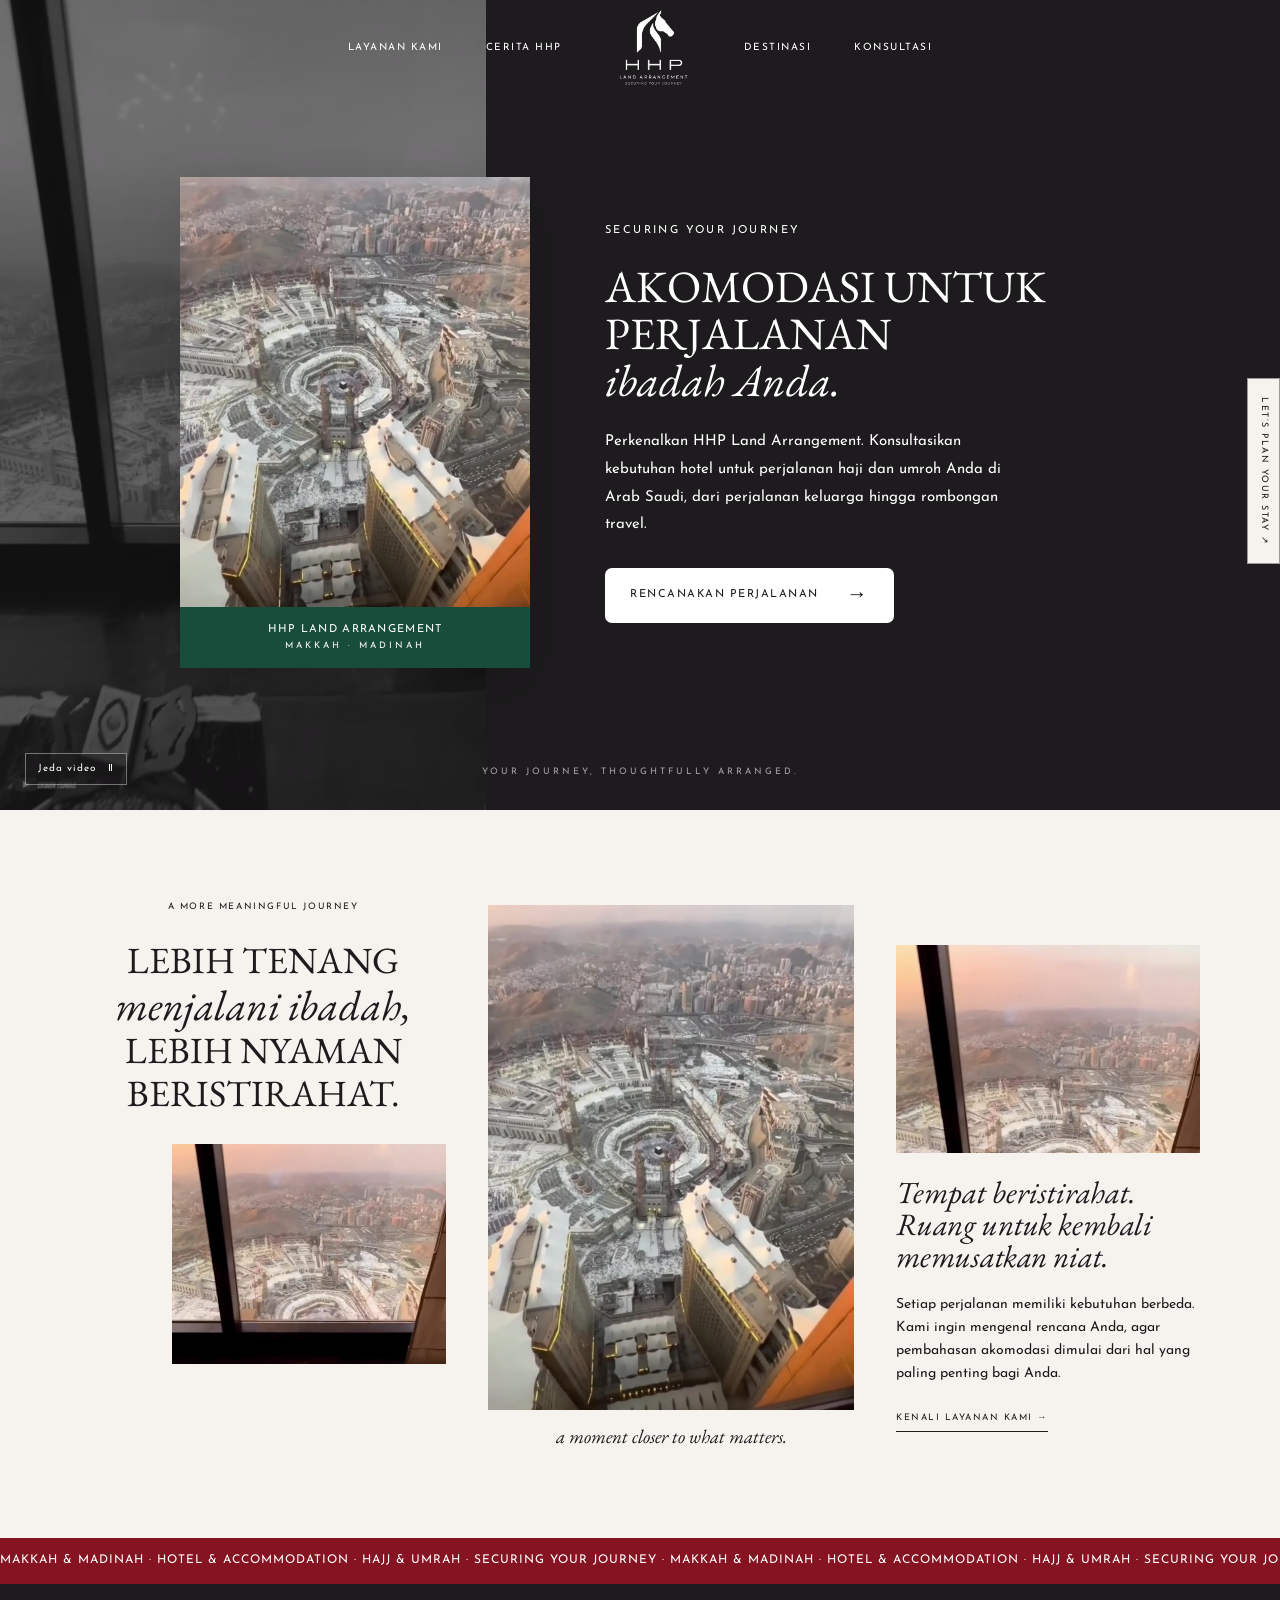
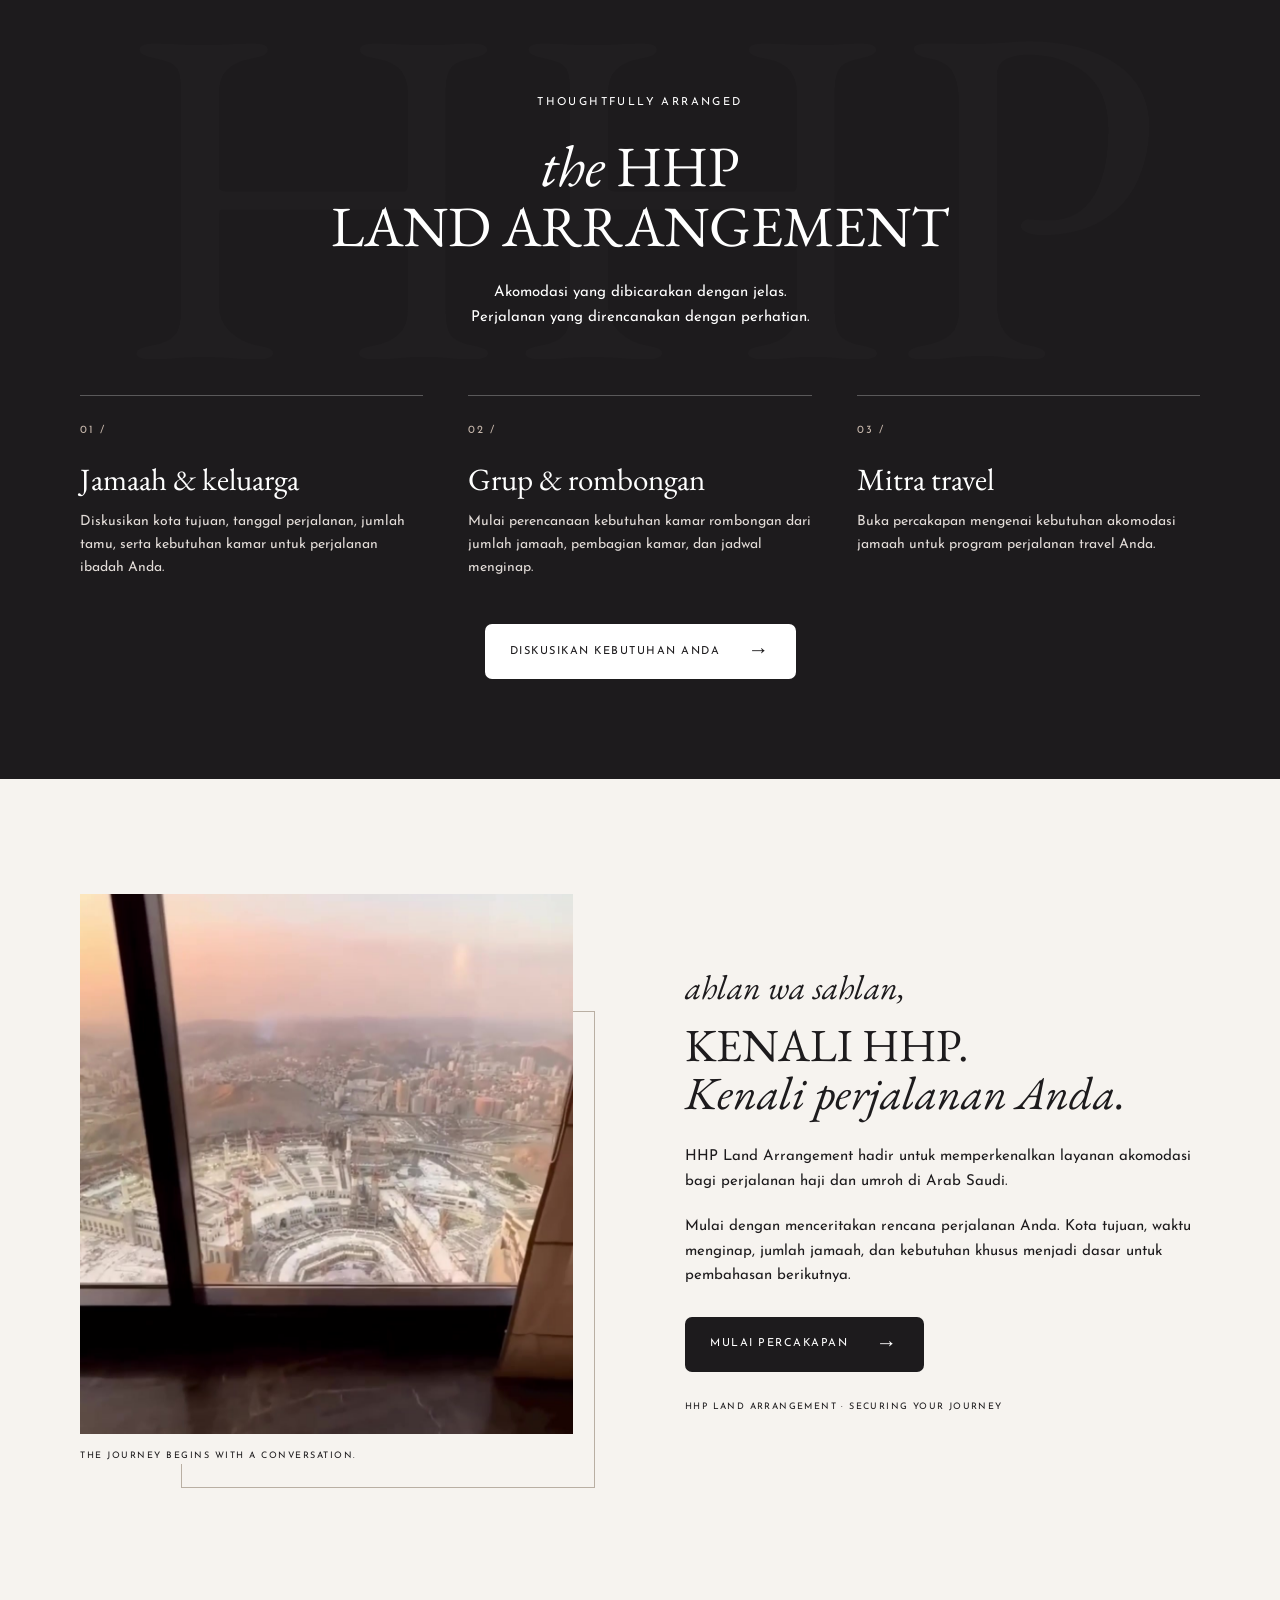
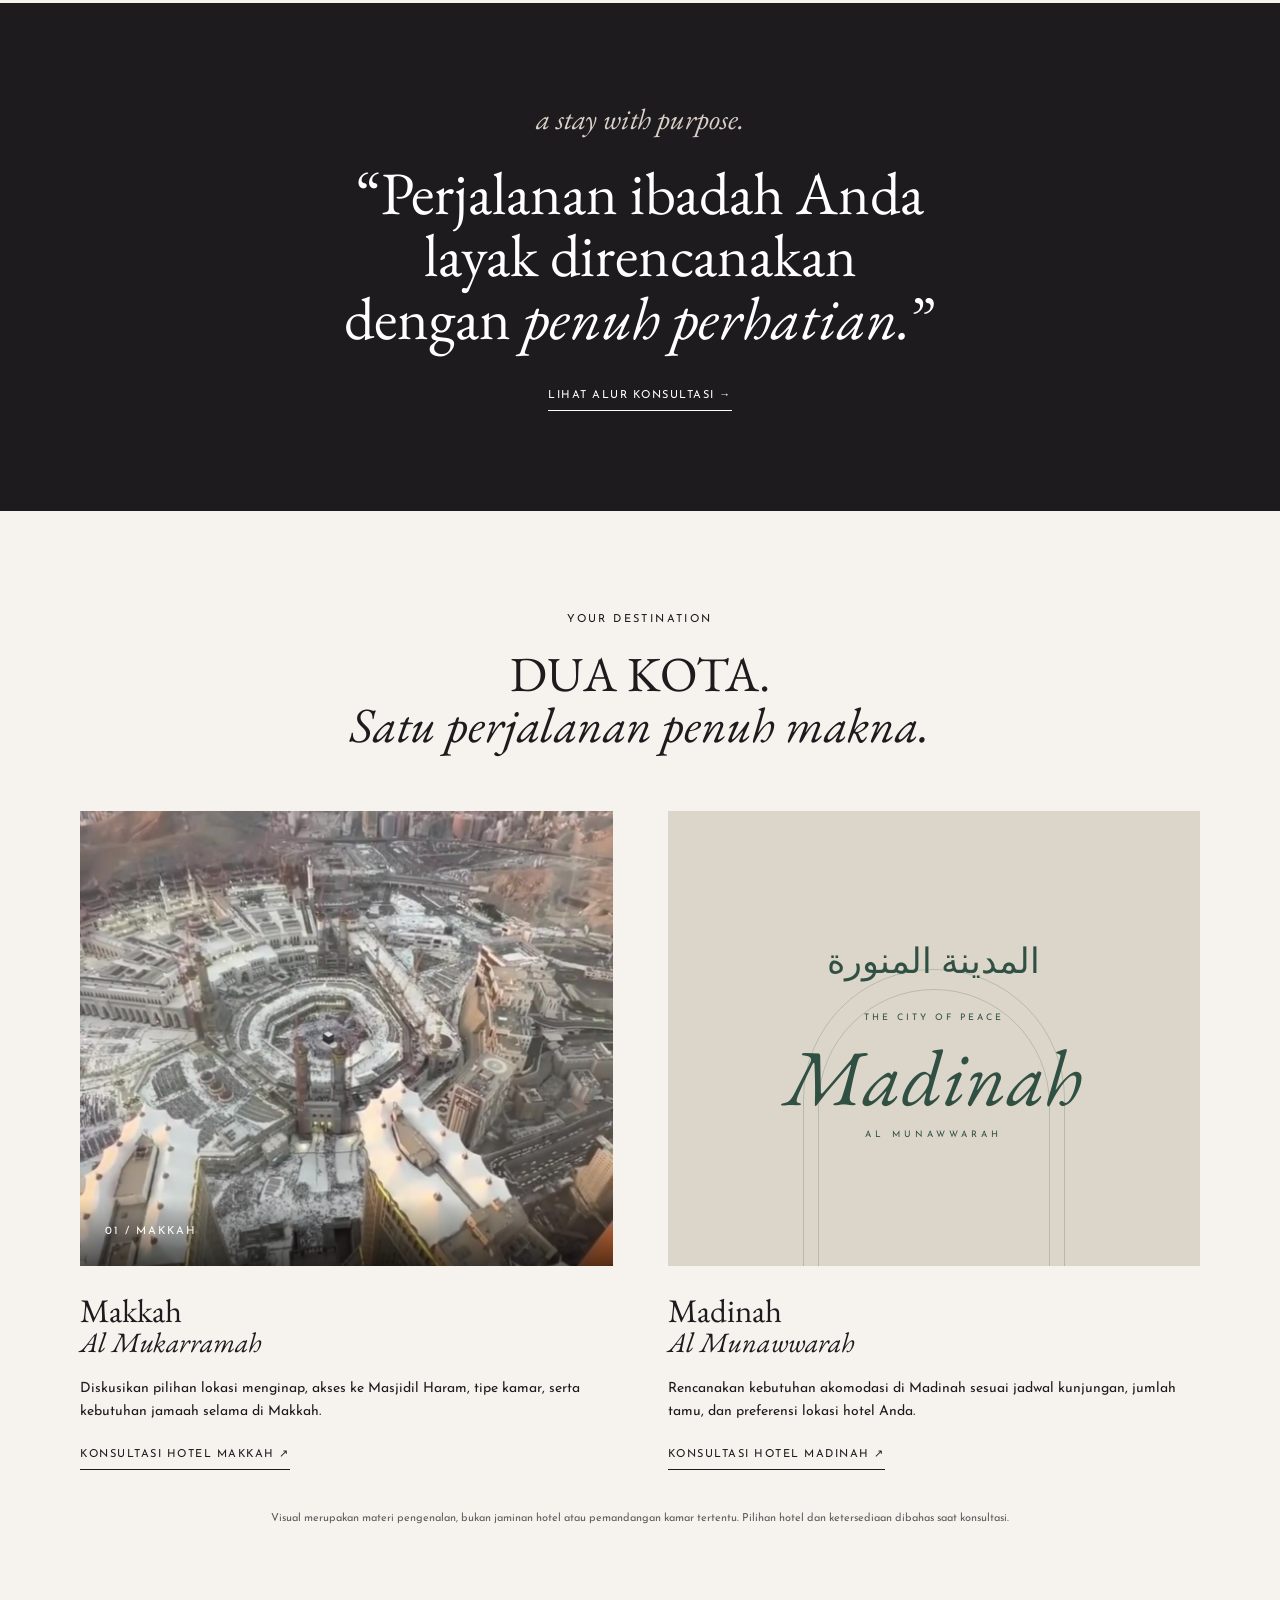
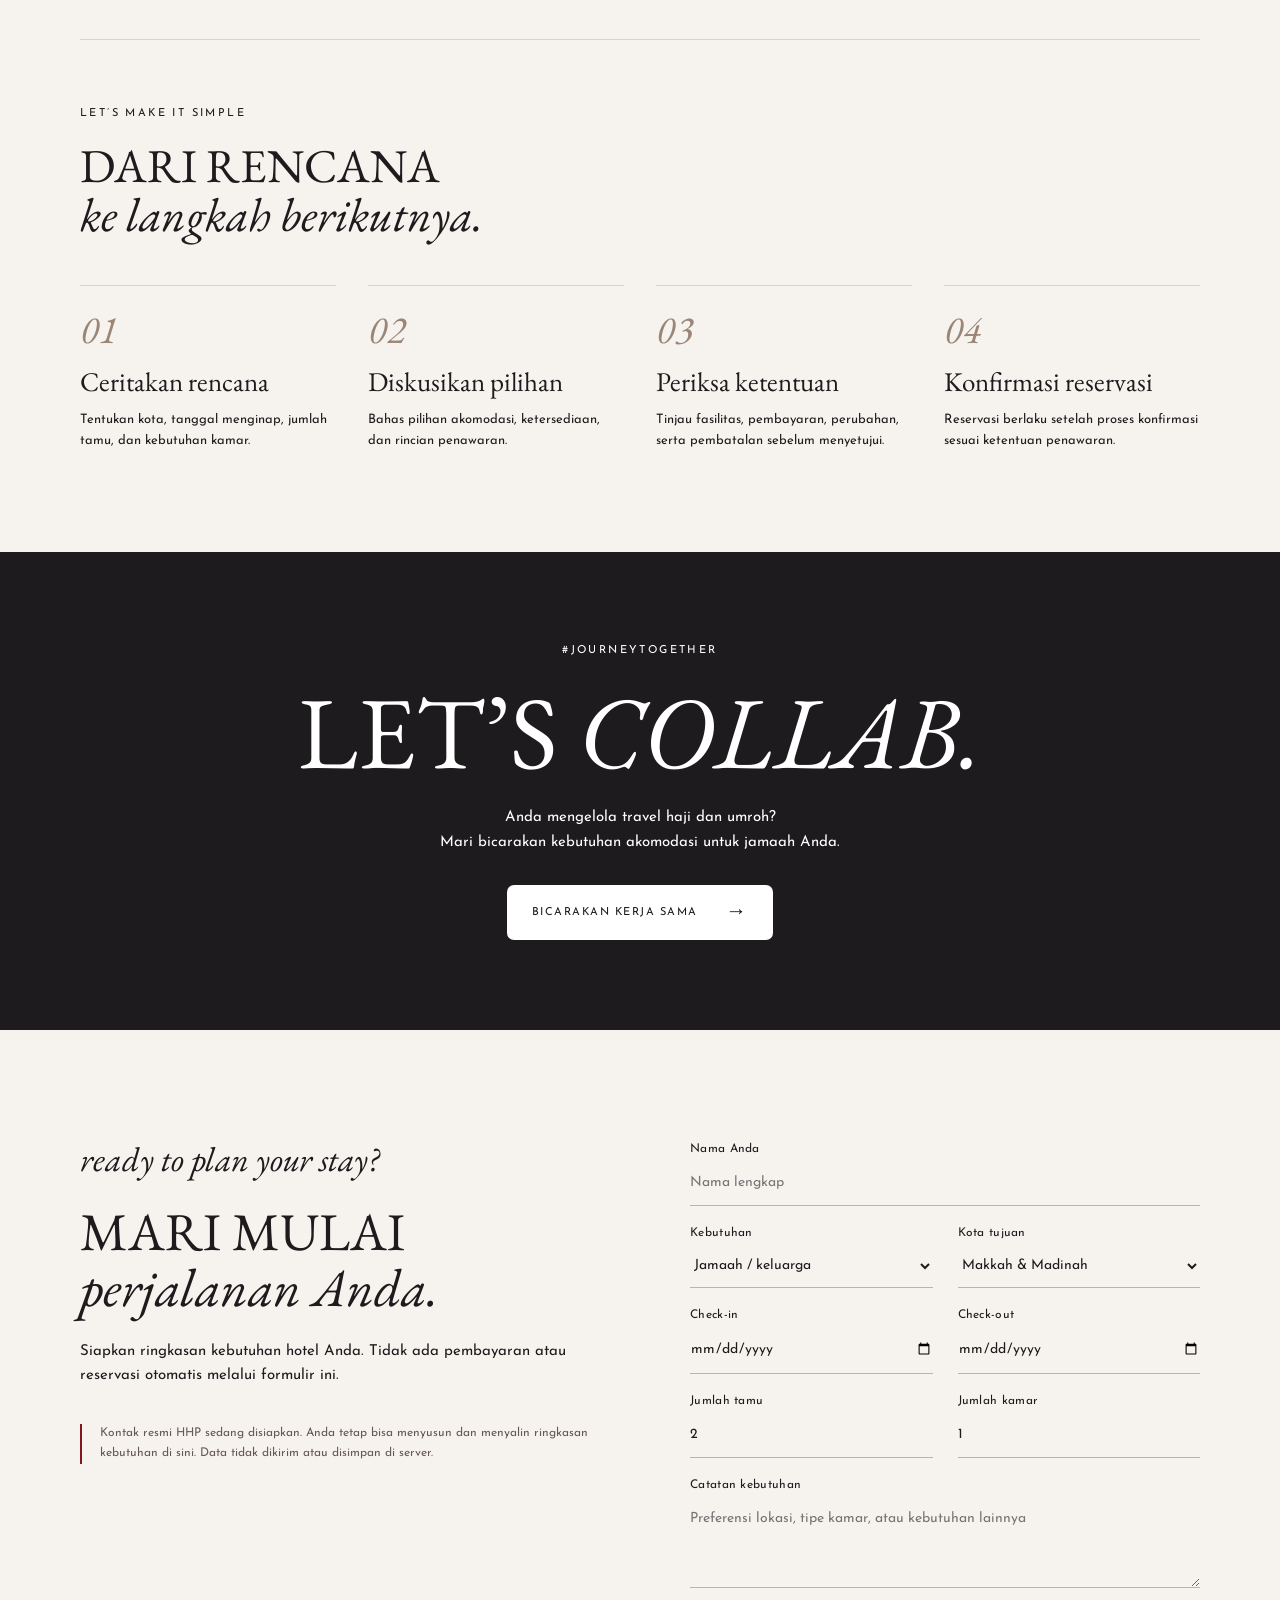
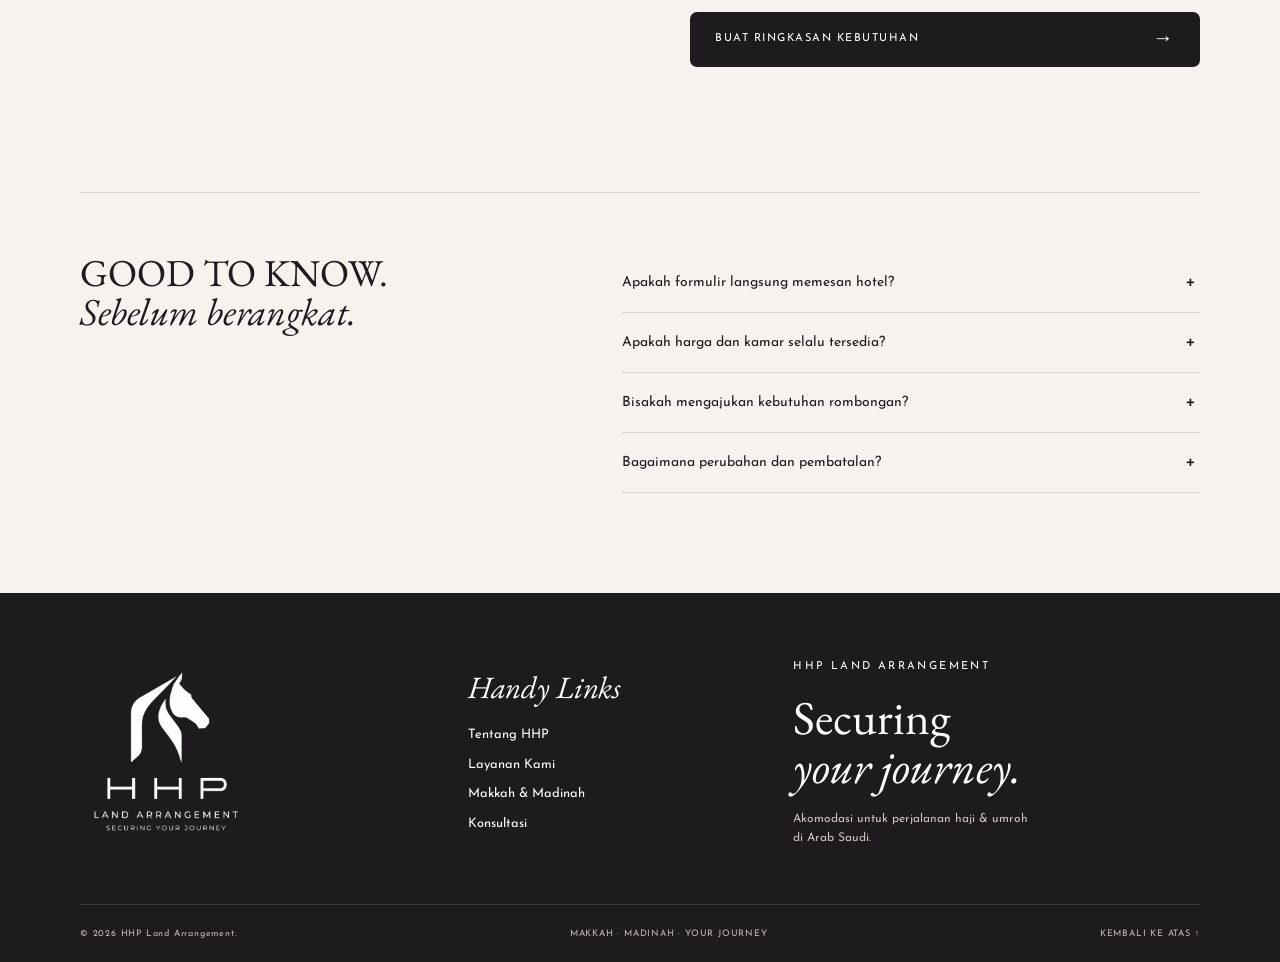
==== index.html @ 812a934a "Initial commit" ====
<!DOCTYPE html>
<html lang="id">
<head>
<meta charset="utf-8"><meta name="viewport" content="width=device-width,initial-scale=1">
<title>HHP Land Arrangement — Securing Your Journey</title>
<meta name="description" content="Kenali HHP Land Arrangement dan konsultasikan kebutuhan akomodasi hotel untuk perjalanan haji dan umroh Anda di Arab Saudi.">
<meta name="theme-color" content="#1d1b1d">
<link rel="icon" href="[data-uri]">
<style>
@font-face {
  font-family: 'EB Garamond';
  font-style: italic;
  font-weight: 400;
  font-display: swap;
  src: url("[data-uri]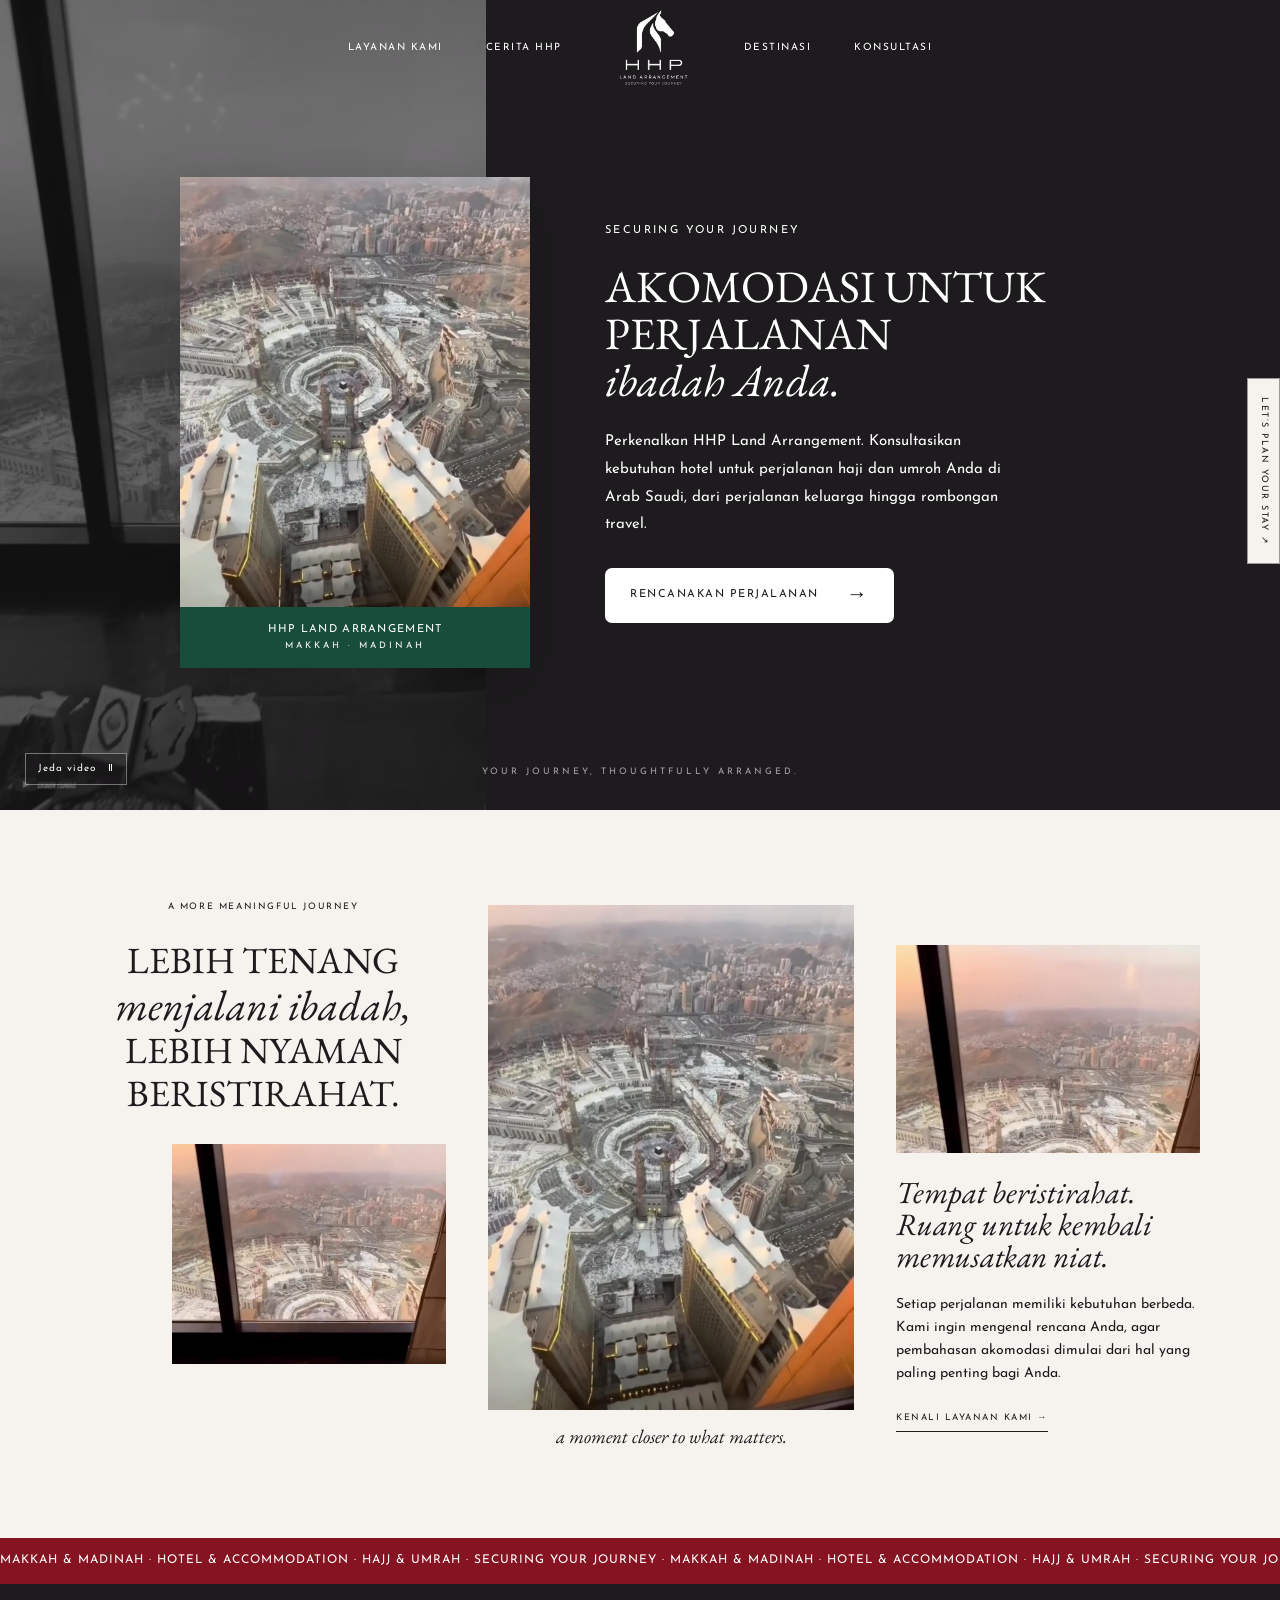
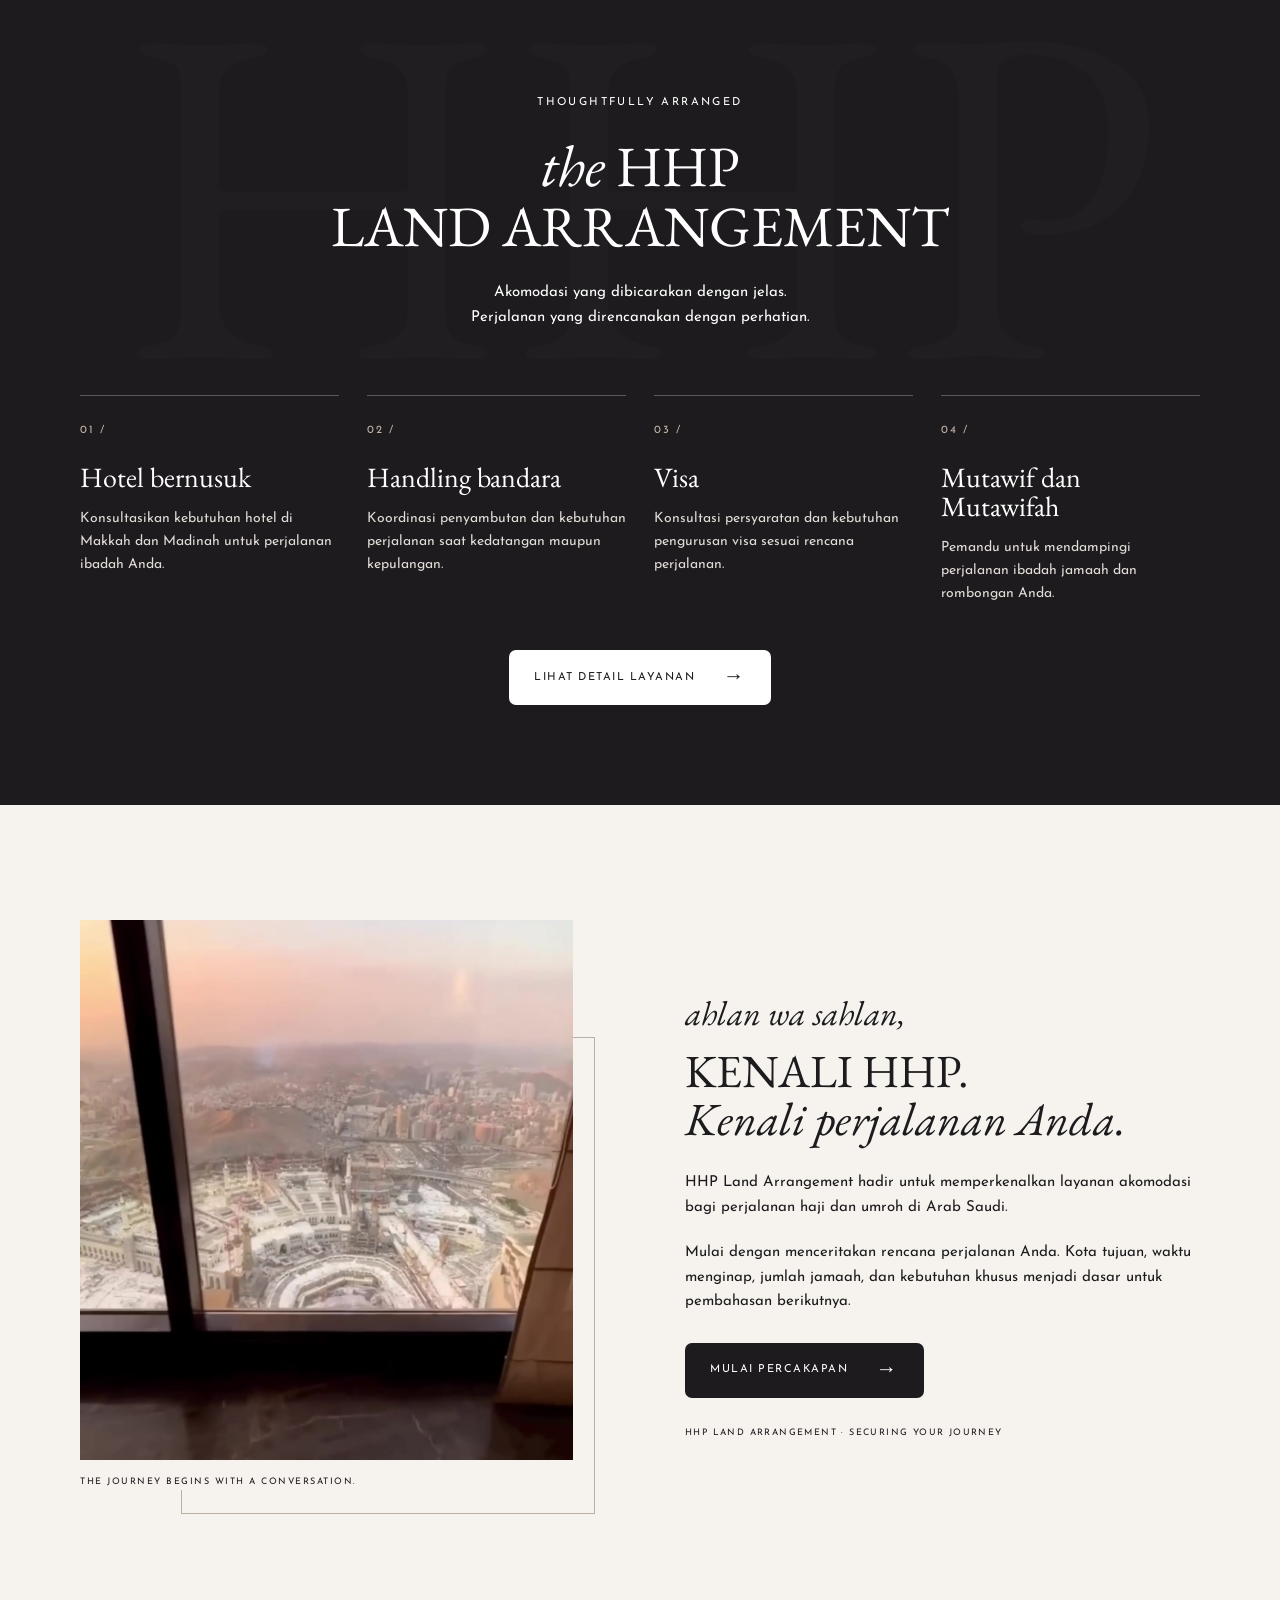
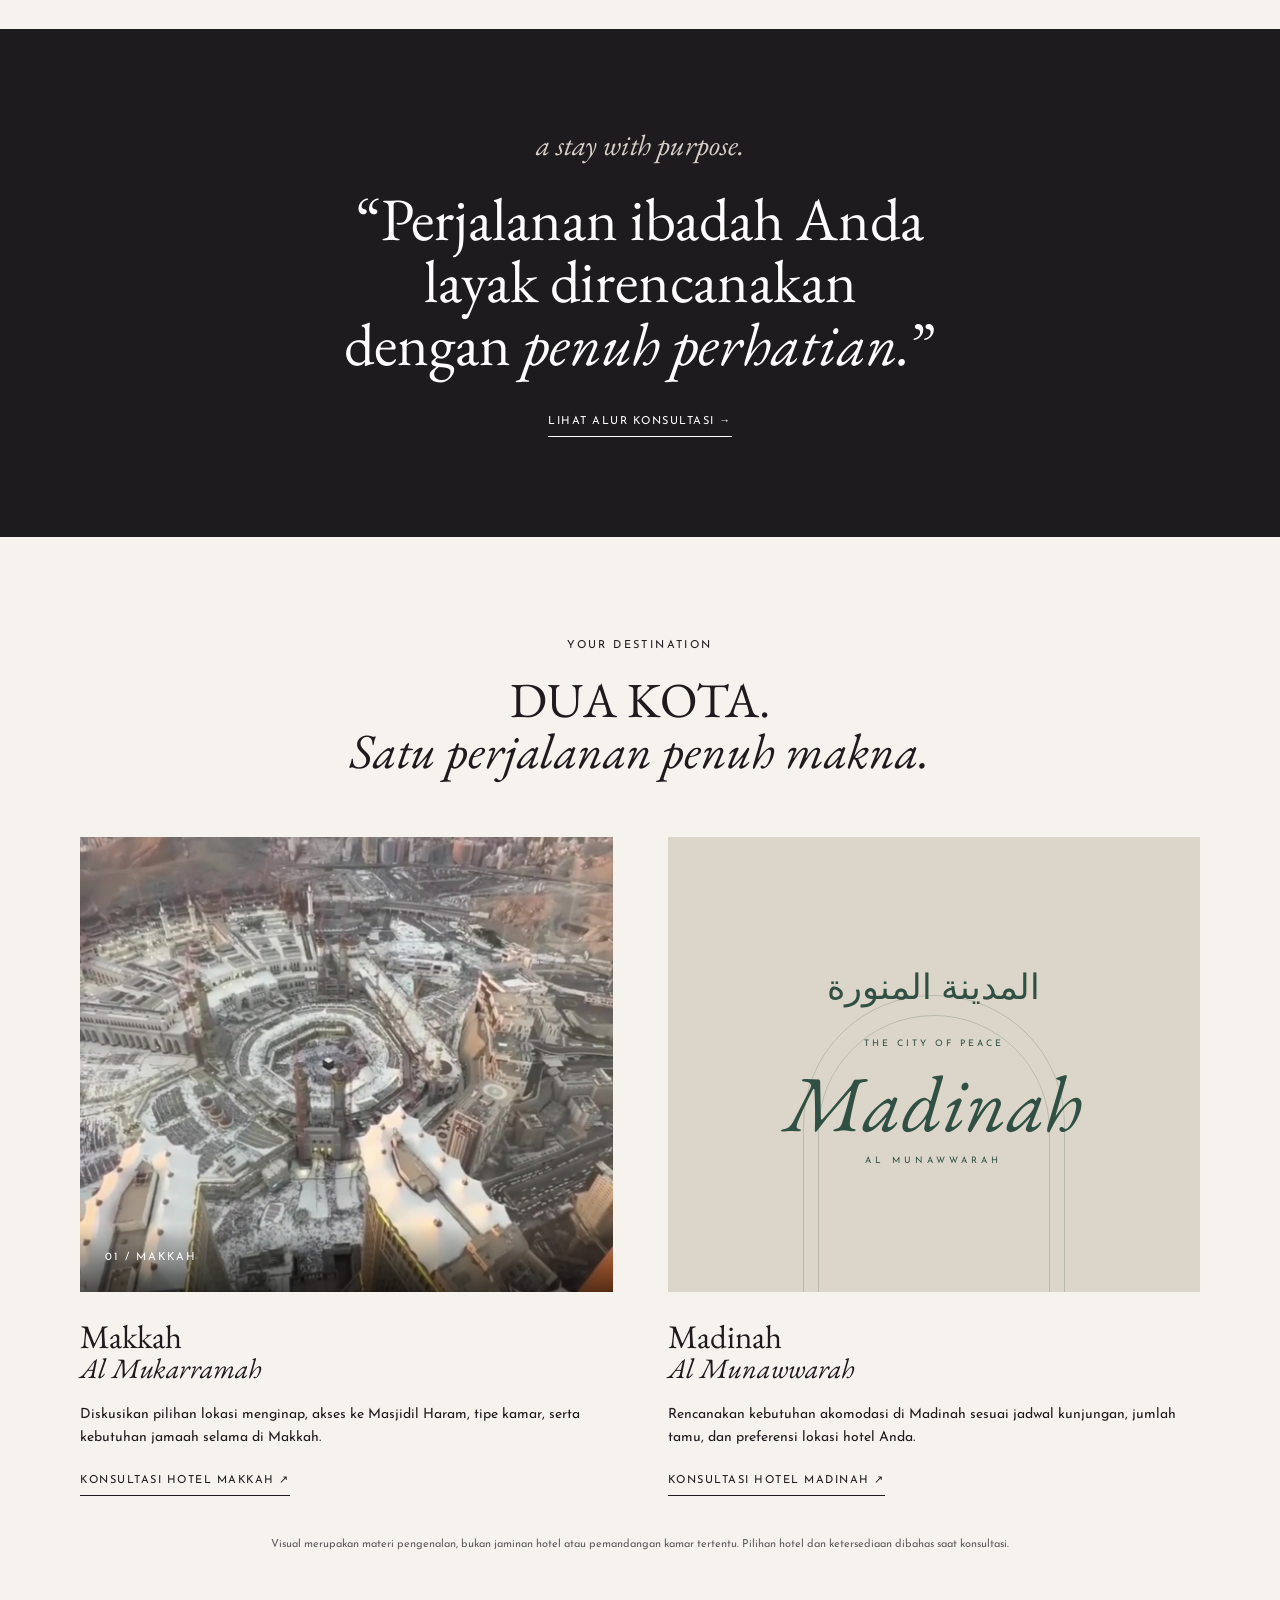
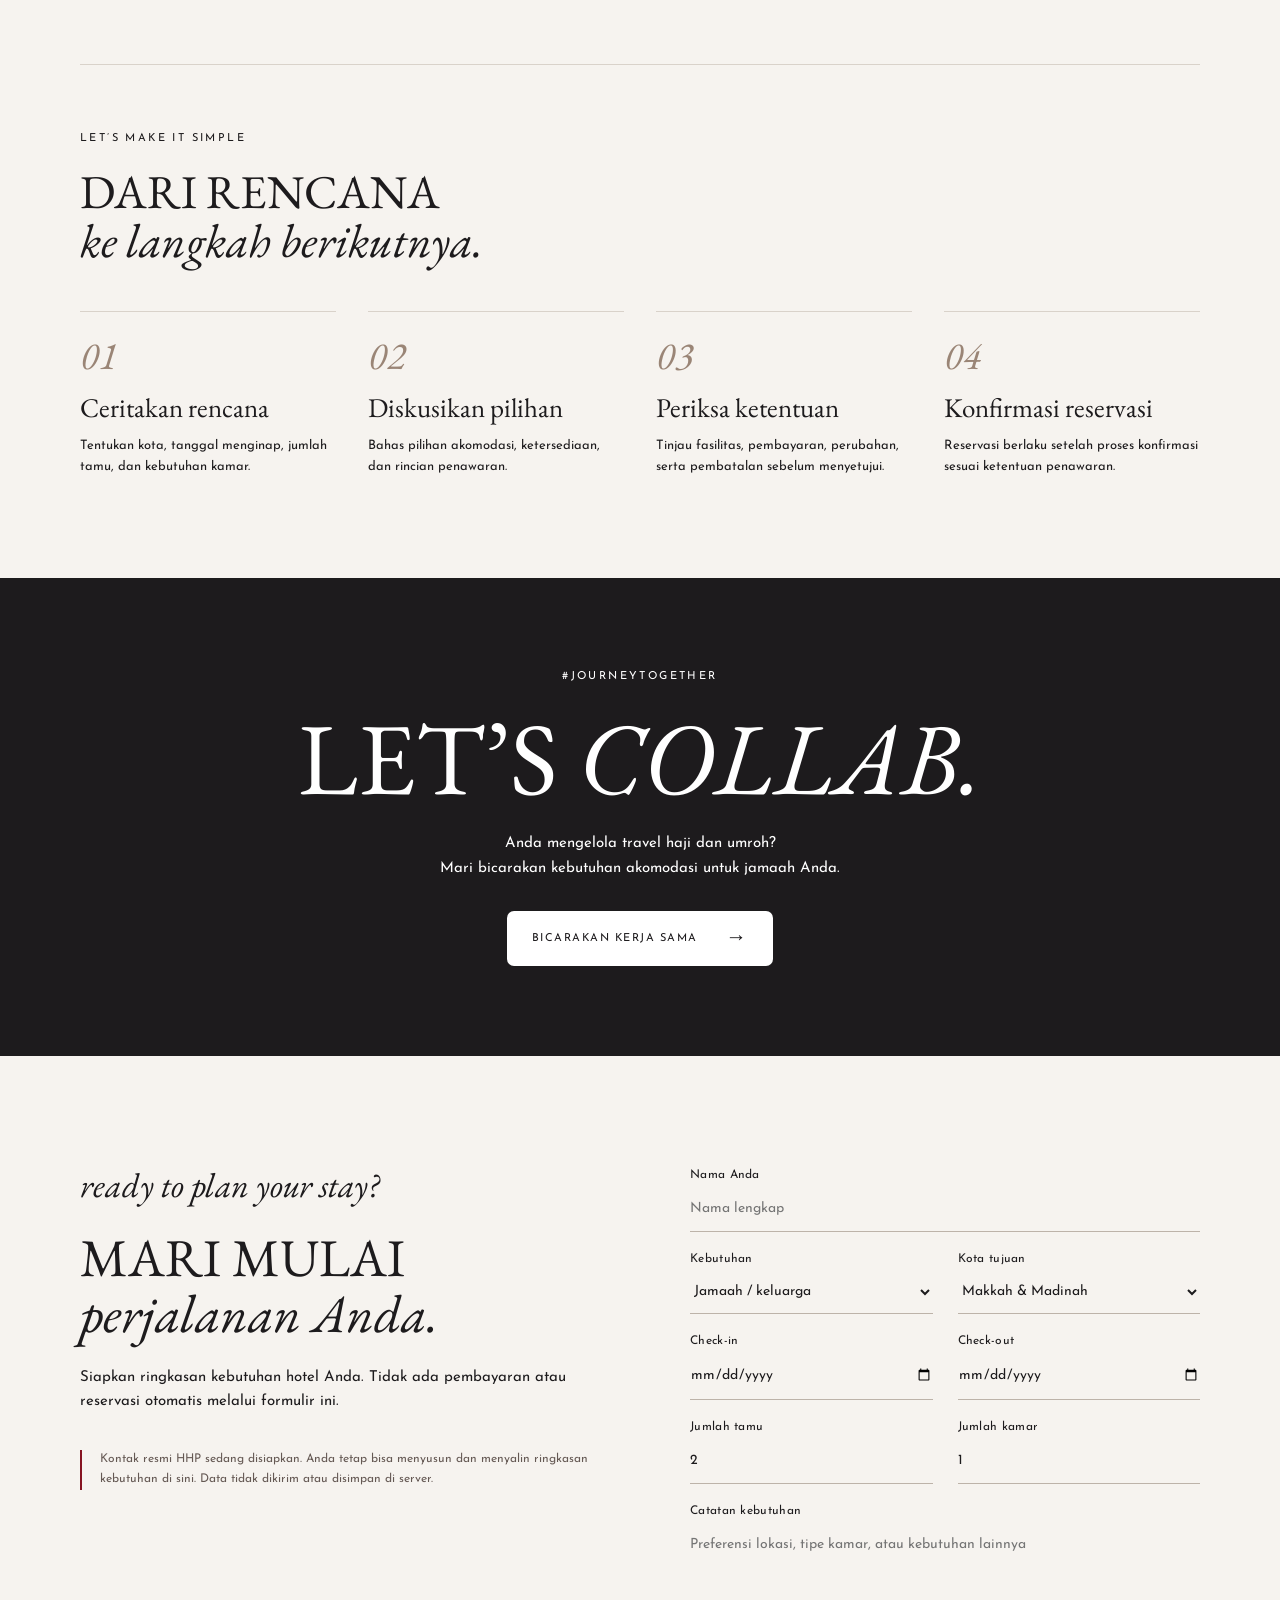
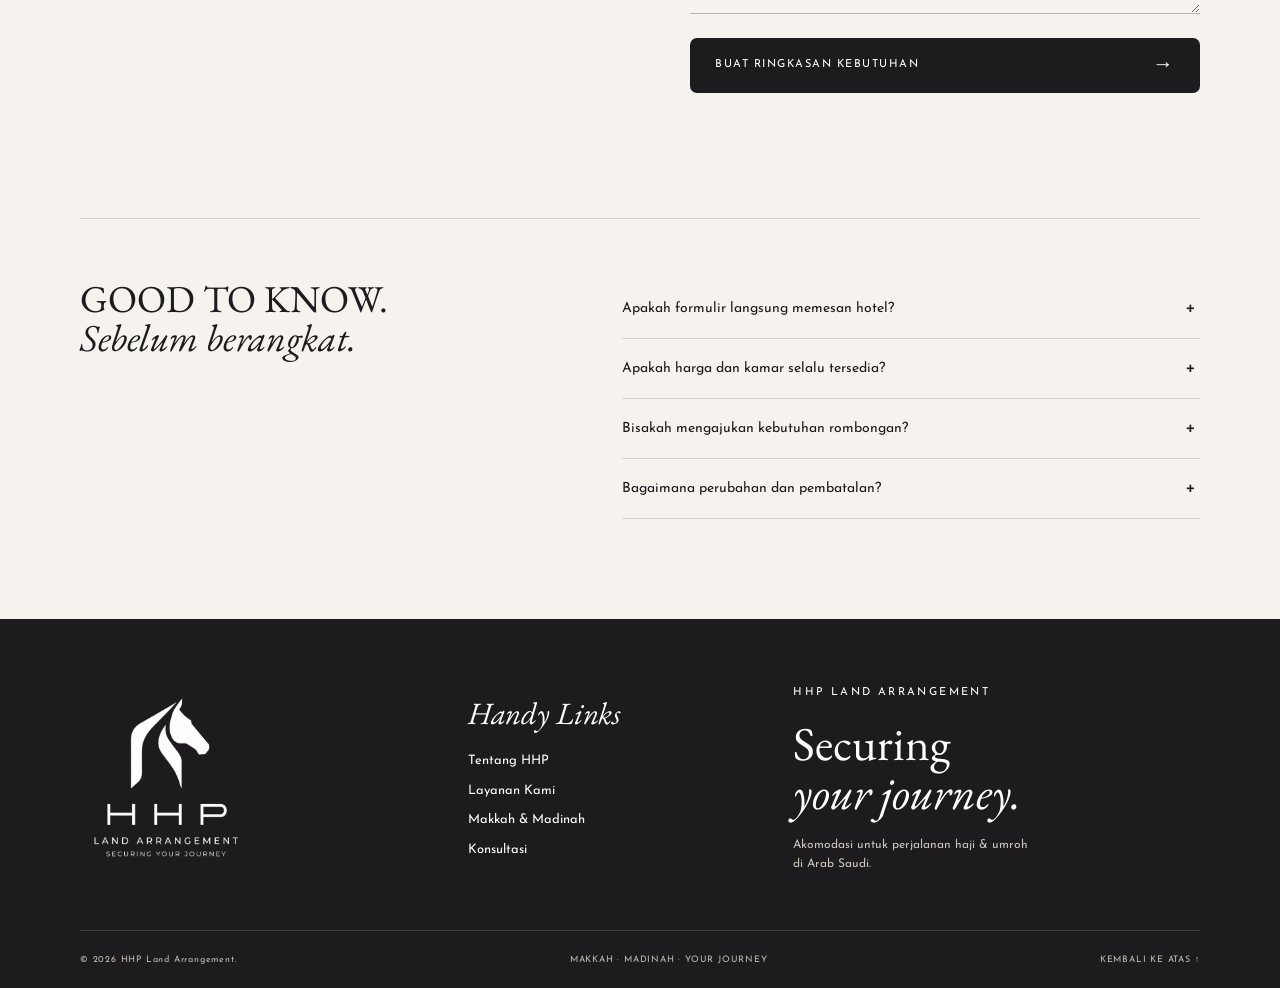
